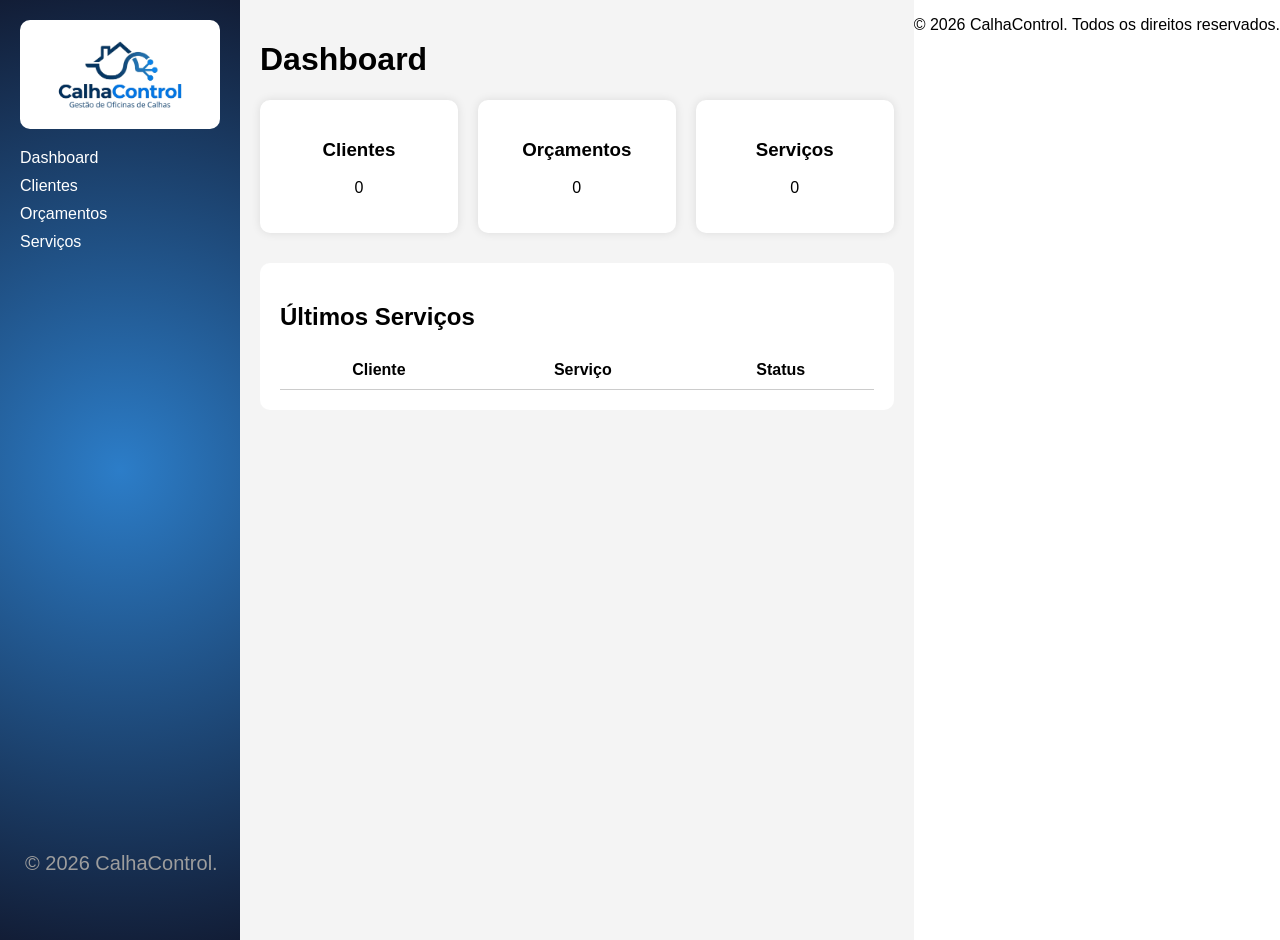
==== CalhaControl/index.html @ 7a43db87 "Meu primeiro commit" ====
<!DOCTYPE html>
<html lang="pt-br">
<head>
    <meta charset="UTF-8">
    <title>CalhaControl - Dashboard</title>
    <link rel="stylesheet" href="style.css">
</head>
<body>

    <!-- MENU LATERAL -->
        
    <div class="sidebar">
           
        <div>
            <img src="/CalhaControl/img/calhacontrol_transparente.png" class="logo">
        </div>
        <footer class="footer">
            <p>© 2026 CalhaControl.</p>
        </footer>
        <ul>
            <li><a href="index.html">Dashboard</a></li>
            <li><a href="clientes.html">Clientes</a></li>
            <li><a href="orcamentos.html">Orçamentos</a></li>
            <li><a href="servicos.html">Serviços</a></li>
        </ul>
    </div>

    

    <!-- CONTEÚDO PRINCIPAL -->
    <div class="main">
        <header>
            <h1>Dashboard</h1>
        </header>

        <!-- CARDS -->
        <div class="cards">
                
            <div class="card">
                <h3>Clientes</h3>
                <p id="totalClientes">0</p>
            </div>

            <div class="card">
                <h3>Orçamentos</h3>
                <p id="totalOrcamentos">0</p>
            </div>

            <div class="card">
                <h3>Serviços</h3>
                <p id="totalServicos">0</p>
            </div>
        </div>

        <!-- TABELA RECENTE -->
        <div class="tabela">
            <h2>Últimos Serviços</h2>
            <table>
                
                <thead>
                    <tr>
                        <th>Cliente</th>
                        <th>Serviço</th>
                        <th>Status</th>
                    </tr>
                </thead>
                <tbody id="listaServicos">
                    <!-- Dados virão do JavaScript -->
                </tbody>
            </table>
        </div>
    </div>
    
    <footer class="footer">
        <p>© 2026 CalhaControl. Todos os direitos reservados.</p>
    </footer>

    <script src="script.js"></script>
</body>
</html>
---- CalhaControl/style.css ----
body {
    margin: 0;
    font-family: Arial, sans-serif;
    display: flex;
}

/* MENU */
.sidebar {
    width: 200px;
    background: radial-gradient(circle, #2c7dc8, #121d36);
    color: white;
    height: 100vh;
    padding: 20px;
}

.sidebar footer {
    padding: 5px;
    text-align: center;
    color: rgb(157, 157, 157);
    position: fixed;
    bottom: 0;
    font-size: 20px;
}

.sidebar ul {
    list-style: none;
    padding: 0;
}

.sidebar ul li {
    margin: 10px 0;
}

.sidebar a {
    color: white;
    text-decoration: none;
}

/* CONTEÚDO */
.main {
    flex: 1;
    padding: 20px;
    background: #f4f4f4;
}

/* CARDS */
.cards {
    display: flex;
    gap: 20px;
}

.card {
    background: white;
    padding: 20px;
    border-radius: 10px;
    flex: 1;
    box-shadow: 0 0 10px rgba(0,0,0,0.1);
    text-align: center;
}

/* TABELA */
.tabela {
    margin-top: 30px;
    background: white;
    padding: 20px;
    border-radius: 10px;
}

table {
    width: 100%;
    border-collapse: collapse;
}

th, td {
    padding: 10px;
    border-bottom: 1px solid #ccc;
}

.logo {
    justify-content: center;
    background-color: #fff;
    border-radius: 10px;
    width: 200px;
}
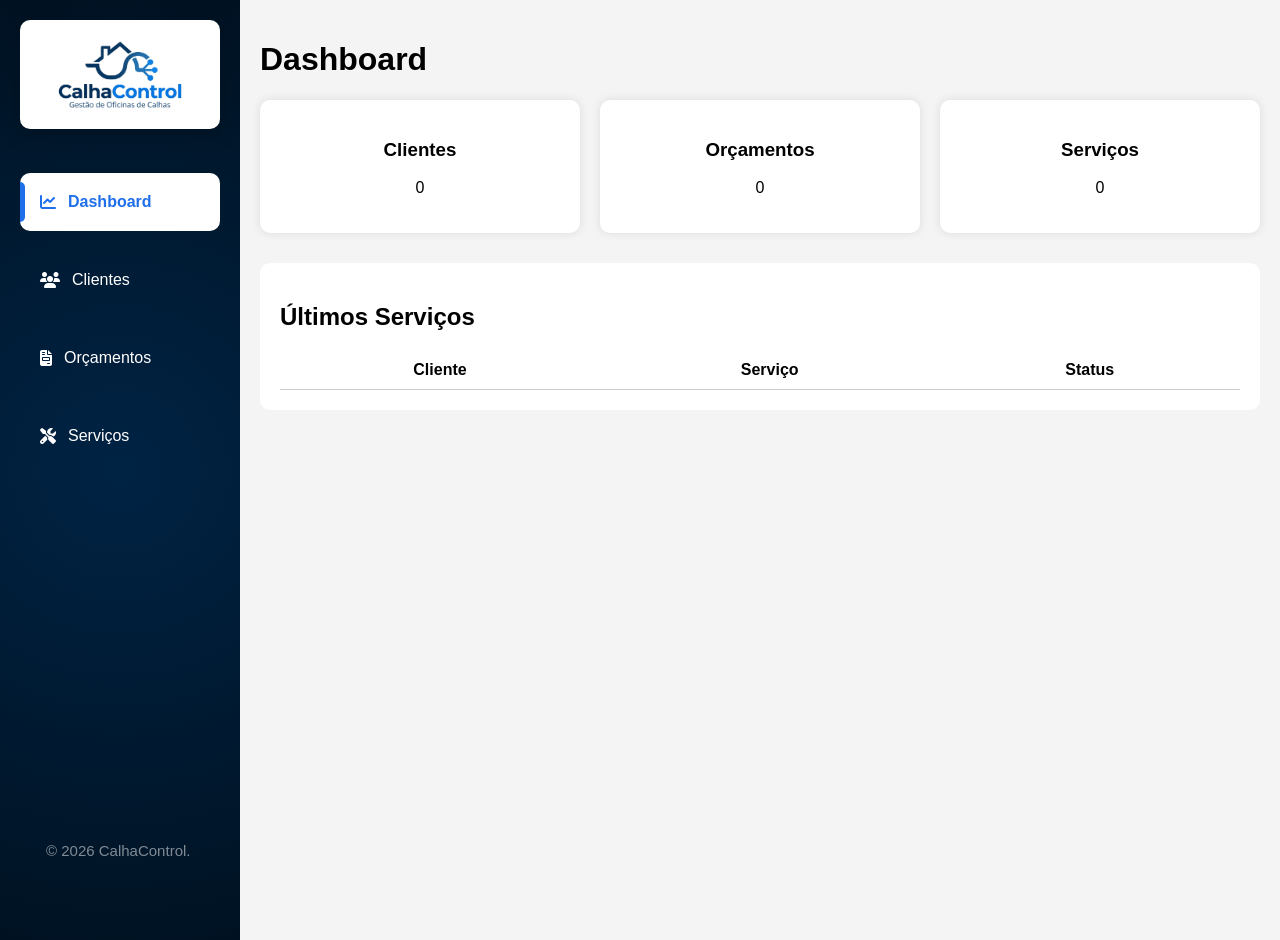
==== commit de69d972: "ajustes em Orçamentos, Clientes e Serviços" ====
--- a/CalhaControl/index.html
+++ b/CalhaControl/index.html
@@ -1,80 +1,91 @@
-<!DOCTYPE html>
+<!doctype html>
 <html lang="pt-br">
-<head>
-    <meta charset="UTF-8">
-    <title>CalhaControl - Dashboard</title>
-    <link rel="stylesheet" href="style.css">
-</head>
-<body>
+	<head>
+		<meta charset="UTF-8" />
+		<title>CalhaControl - Dashboard</title>
+		<link rel="stylesheet" href="style.css" />
+		<link
+			rel="stylesheet"
+			href="https://cdnjs.cloudflare.com/ajax/libs/font-awesome/6.5.0/css/all.min.css"
+		/>
+	</head>
+	<body>
+		<!-- MENU LATERAL -->
 
-    <!-- MENU LATERAL -->
-        
-    <div class="sidebar">
-           
-        <div>
-            <img src="/CalhaControl/img/calhacontrol_transparente.png" class="logo">
-        </div>
-        <footer class="footer">
-            <p>© 2026 CalhaControl.</p>
-        </footer>
-        <ul>
-            <li><a href="index.html">Dashboard</a></li>
-            <li><a href="clientes.html">Clientes</a></li>
-            <li><a href="orcamentos.html">Orçamentos</a></li>
-            <li><a href="servicos.html">Serviços</a></li>
-        </ul>
-    </div>
+		<div class="sidebar">
+			<div>
+				<img
+					src="/CalhaControl/img/calhacontrol_transparente.png"
+					class="logo"
+				/>
+			</div>
+			<footer class="footer">
+				<p>© 2026 CalhaControl.</p>
+			</footer>
+			<ul>
+				<li>
+					<a href="index.html" class="active"
+						><i class="fa-solid fa-chart-line"></i>Dashboard</a
+					>
+				</li>
+				<li>
+					<a href="clientes.html"><i class="fa-solid fa-users"></i>Clientes</a>
+				</li>
+				<li>
+					<a href="orcamentos.html"
+						><i class="fa-solid fa-file-invoice"></i>Orçamentos</a
+					>
+				</li>
+				<li>
+					<a href="servicos.html"
+						><i class="fa-solid fa-screwdriver-wrench"></i>Serviços</a
+					>
+				</li>
+			</ul>
+		</div>
 
-    
+		<!-- CONTEÚDO PRINCIPAL -->
+		<div class="main">
+			<header>
+				<h1>Dashboard</h1>
+			</header>
 
-    <!-- CONTEÚDO PRINCIPAL -->
-    <div class="main">
-        <header>
-            <h1>Dashboard</h1>
-        </header>
+			<!-- CARDS -->
+			<div class="cards">
+				<div class="card">
+					<h3>Clientes</h3>
+					<p id="totalClientes">0</p>
+				</div>
 
-        <!-- CARDS -->
-        <div class="cards">
-                
-            <div class="card">
-                <h3>Clientes</h3>
-                <p id="totalClientes">0</p>
-            </div>
+				<div class="card">
+					<h3>Orçamentos</h3>
+					<p id="totalOrcamentos">0</p>
+				</div>
 
-            <div class="card">
-                <h3>Orçamentos</h3>
-                <p id="totalOrcamentos">0</p>
-            </div>
+				<div class="card">
+					<h3>Serviços</h3>
+					<p id="totalServicos">0</p>
+				</div>
+			</div>
 
-            <div class="card">
-                <h3>Serviços</h3>
-                <p id="totalServicos">0</p>
-            </div>
-        </div>
+			<!-- TABELA RECENTE -->
+			<div class="tabela">
+				<h2>Últimos Serviços</h2>
+				<table>
+					<thead>
+						<tr>
+							<th>Cliente</th>
+							<th>Serviço</th>
+							<th>Status</th>
+						</tr>
+					</thead>
+					<tbody id="listaServicos">
+						<!-- Dados virão do JavaScript -->
+					</tbody>
+				</table>
+			</div>
+		</div>
 
-        <!-- TABELA RECENTE -->
-        <div class="tabela">
-            <h2>Últimos Serviços</h2>
-            <table>
-                
-                <thead>
-                    <tr>
-                        <th>Cliente</th>
-                        <th>Serviço</th>
-                        <th>Status</th>
-                    </tr>
-                </thead>
-                <tbody id="listaServicos">
-                    <!-- Dados virão do JavaScript -->
-                </tbody>
-            </table>
-        </div>
-    </div>
-    
-    <footer class="footer">
-        <p>© 2026 CalhaControl. Todos os direitos reservados.</p>
-    </footer>
-
-    <script src="script.js"></script>
-</body>
-</html>+		<script src="script.js"></script>
+	</body>
+</html>
--- a/CalhaControl/style.css
+++ b/CalhaControl/style.css
@@ -7,33 +7,83 @@
 /* MENU */
 .sidebar {
     width: 200px;
-    background: radial-gradient(circle, #2c7dc8, #121d36);
+    background: radial-gradient(circle, #002344, #001222 );
     color: white;
     height: 100vh;
     padding: 20px;
 }
 
-.sidebar footer {
-    padding: 5px;
-    text-align: center;
-    color: rgb(157, 157, 157);
-    position: fixed;
-    bottom: 0;
-    font-size: 20px;
+.sidebar i {
+    font-size: 16px;
 }
 
 .sidebar ul {
     list-style: none;
     padding: 0;
+    margin-top: 20%;
 }
 
 .sidebar ul li {
-    margin: 10px 0;
+    margin: 20px 0;
 }
 
 .sidebar a {
+    display: flex;
+    align-items: center;
+    gap: 12px;
+    padding: 20px;
+    border-radius: 10px;
     color: white;
     text-decoration: none;
+    transition: all 0.3s ease;
+}
+
+.sidebar a:hover {
+    background: rgba(255, 255, 255, 0.15);
+    transform: translateX(5px);
+}
+
+.sidebar a.active {
+    background: white;
+    color: #1f6feb;
+    font-weight: bold;
+}
+
+.sidebar i {
+    font-size: 16px;
+    transition: 0.3s;
+}
+
+.sidebar li {
+    position: relative;
+}
+
+.sidebar a.active i {
+    color: #1f6feb;
+}
+
+.sidebar a:hover i {
+    transform: scale(1.2);
+}
+
+.sidebar a.active::before {
+    content: "";
+    position: absolute;
+    left: 0;
+    width: 5px;
+    height: 40px;
+    background: #1f6feb;
+    border-radius: 0 5px 5px 0;
+}
+
+.sidebar footer {
+    padding: 26px;
+    text-align: center;
+    opacity: calc(0.5);
+    color: rgb(255, 255, 255);
+    position: fixed;
+    bottom: 0;
+    font-size: 15px;
 }
 
 /* CONTEÚDO */
@@ -81,4 +131,81 @@
     background-color: #fff;
     border-radius: 10px;
     width: 200px;
+    filter: drop-shadow(0 5px 10px rgba(0,0,0,0.2));
+}
+
+/* Clientes */
+input {
+    display: block;
+    width: 100%;
+    padding: 10px;
+    margin: 10px 0;
+    border-radius: 8px;
+    border: 1px solid #ccc;
+}
+
+button {
+    padding: 10px;
+    background: #1f6feb;
+    color: white;
+    border: none;
+    border-radius: 8px;
+    cursor: pointer;
+}
+
+button:hover {
+    background: #0f2a44;
+}
+
+.status {
+    padding: 5px 10px;
+    border-radius: 6px;
+    color: white;
+    font-size: 12px;
+}
+
+.pendente {
+    background: #f0ad4e;
+}
+
+.aprovado {
+    background: #28a745;
+}
+
+.recusado {
+    background: #dc3545;
+}
+
+.status {
+    padding: 5px 10px;
+    border-radius: 6px;
+    color: white;
+    font-size: 12px;
+}
+
+.pendente {
+    background: #f0ad4e;
+}
+
+.andamento {
+    background: #17a2b8;
+}
+
+.finalizado {
+    background: #28a745;
+}
+
+.menu-link {
+    display: flex;
+    align-items: center;
+    gap: 10px;
+    padding: 12px;
+    cursor: pointer;
+    color: white;
+    border-radius: 10px;
+    transition: 0.3s;
+}
+
+.menu-link:hover {
+    background: rgba(255,255,255,0.15);
 }
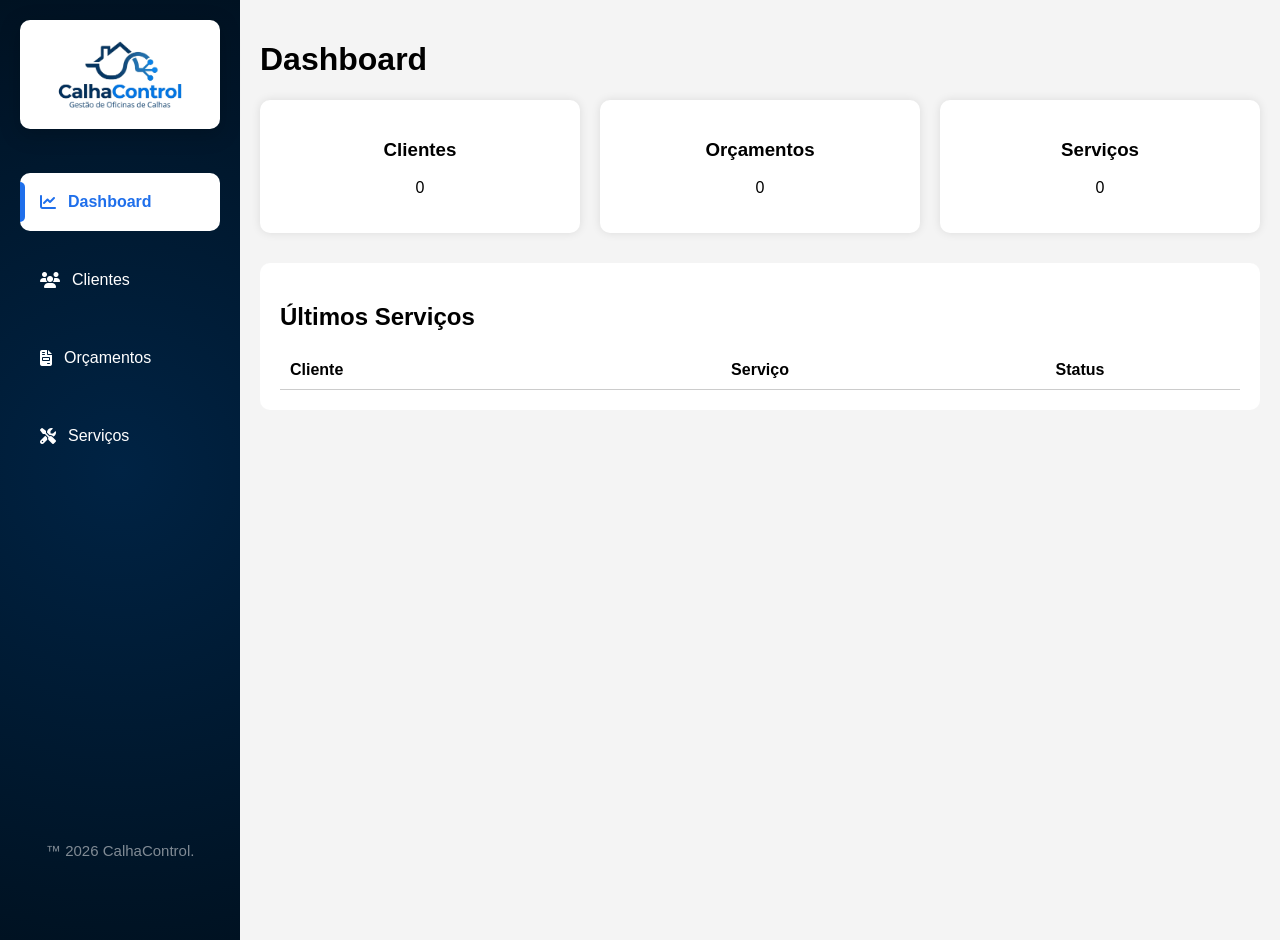
==== commit e46c394c: "WIP" ====
--- a/CalhaControl/index.html
+++ b/CalhaControl/index.html
@@ -20,7 +20,7 @@
 				/>
 			</div>
 			<footer class="footer">
-				<p>© 2026 CalhaControl.</p>
+				<p>™ 2026 CalhaControl.</p>
 			</footer>
 			<ul>
 				<li>
@@ -71,7 +71,7 @@
 			<!-- TABELA RECENTE -->
 			<div class="tabela">
 				<h2>Últimos Serviços</h2>
-				<table>
+				<table id="tabelaDeshboard">
 					<thead>
 						<tr>
 							<th>Cliente</th>
--- a/CalhaControl/style.css
+++ b/CalhaControl/style.css
@@ -176,17 +176,6 @@
     background: #dc3545;
 }
 
-.status {
-    padding: 5px 10px;
-    border-radius: 6px;
-    color: white;
-    font-size: 12px;
-}
-
-.pendente {
-    background: #f0ad4e;
-}
-
 .andamento {
     background: #17a2b8;
 }
@@ -194,6 +183,35 @@
 .finalizado {
     background: #28a745;
 }
+
+#tabelaLista {
+    table-layout: fixed;
+    width: 100%;
+}
+
+/* alinhamentos das tabela em orçamentos */
+#tabelaLista th:nth-child(1), #tabelaLista td:nth-child(1) { width: 20%; text-align: left;}
+#tabelaLista th:nth-child(2), #tabelaLista td:nth-child(2) { width: 20%; text-align: center; }
+#tabelaLista th:nth-child(3), #tabelaLista td:nth-child(3) { width: 20%; text-align: center; }
+#tabelaLista th:nth-child(4), #tabelaLista td:nth-child(4) { width: 20%; text-align: center; }
+
+/* alinhamentos das tabela em deshboard */
+#tabelaDeshboard th:nth-child(1), #tabelaDeshboard td:nth-child(1) { width: 20%; text-align: left;}
+#tabelaDeshboard th:nth-child(2), #tabelaDeshboard td:nth-child(2) { width: 20%; text-align: center; }
+#tabelaDeshboard th:nth-child(3), #tabelaDeshboard td:nth-child(3) { width: 20%; text-align: center; }
+#tabelaDeshboard th:nth-child(4), #tabelaDeshboard td:nth-child(4) { width: 20%; text-align: center; }
+
+/* alinhamentos das tabela em clientes */
+#tabelaClientes th:nth-child(1), #tabelaClientes td:nth-child(1) { width: 20%; text-align: left;}
+#tabelaClientes th:nth-child(2), #tabelaClientes td:nth-child(2) { width: 20%; text-align: center; }
+#tabelaClientes th:nth-child(3), #tabelaClientes td:nth-child(3) { width: 20%; text-align: center; }
+#tabelaClientes th:nth-child(4), #tabelaClientes td:nth-child(4) { width: 20%; text-align: center; }
+
+/* alinhamento das tabelas em serviços */
+#tabelaServicos th:nth-child(1), #tabelaServicos td:nth-child(1) { width: 20%; text-align: left;}
+#tabelaServicos th:nth-child(2), #tabelaServicos td:nth-child(2) { width: 20%; text-align: center; }
+#tabelaServicos th:nth-child(3), #tabelaServicos td:nth-child(3) { width: 20%; text-align: center; }
+#tabelaServicos th:nth-child(4), #tabelaServicos td:nth-child(4) { width: 20%; text-align: center; }
 
 .menu-link {
     display: flex;
